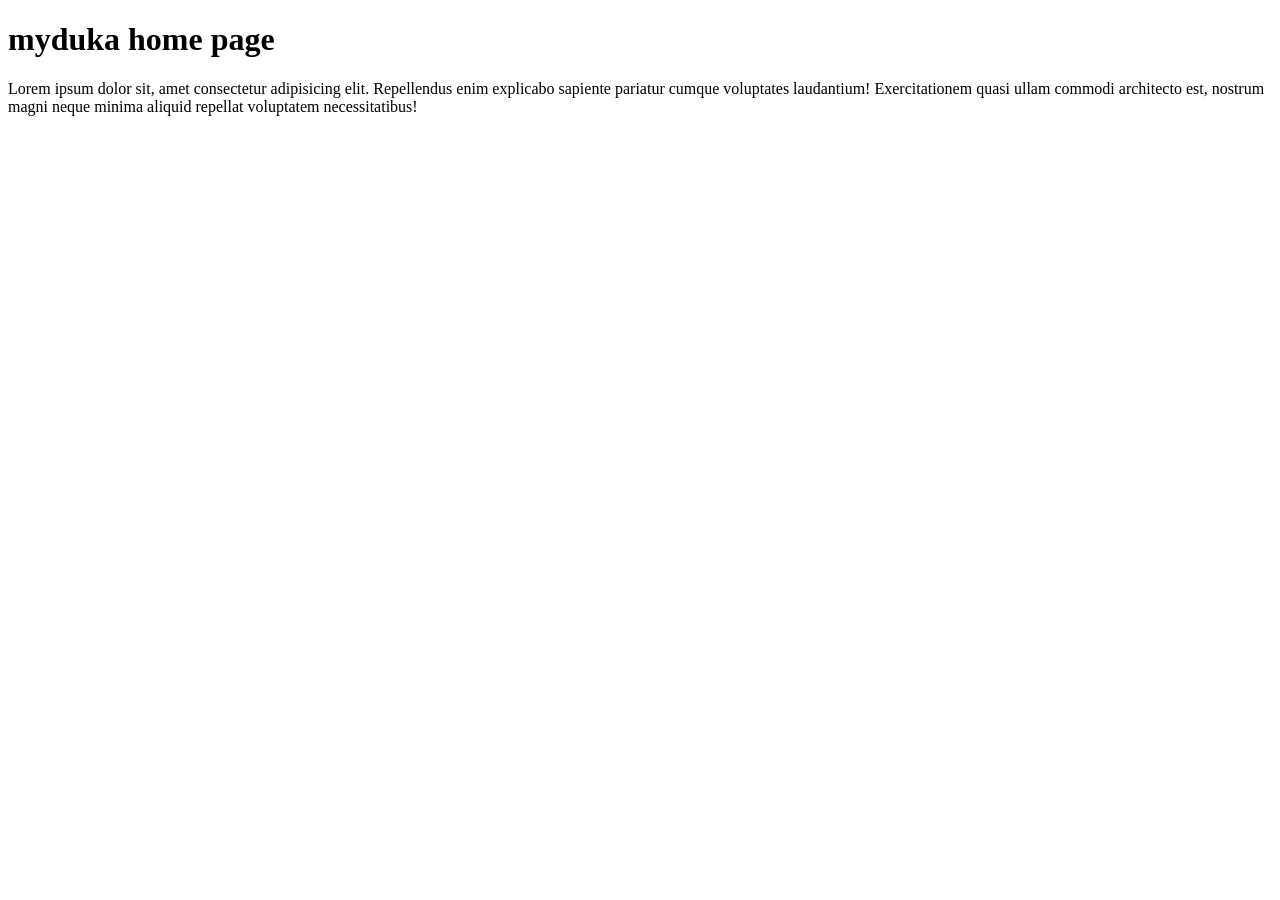
==== templates/index.html @ 2cbbbfa7 "products.html,sales.html,stock.html" ====
<!DOCTYPE html>
<html lang="en">

<head>
    <meta charset="UTF-8">
    <meta name="viewport" content="width=device-width, initial-scale=1.0">
    <title>Document</title>
</head>

<body>
    <h1>myduka home page</h1>
    Lorem ipsum dolor sit, amet consectetur adipisicing elit. Repellendus enim explicabo sapiente pariatur cumque
    voluptates laudantium! Exercitationem quasi ullam commodi architecto est, nostrum magni neque minima aliquid
    repellat voluptatem necessitatibus!
</body>

</html>
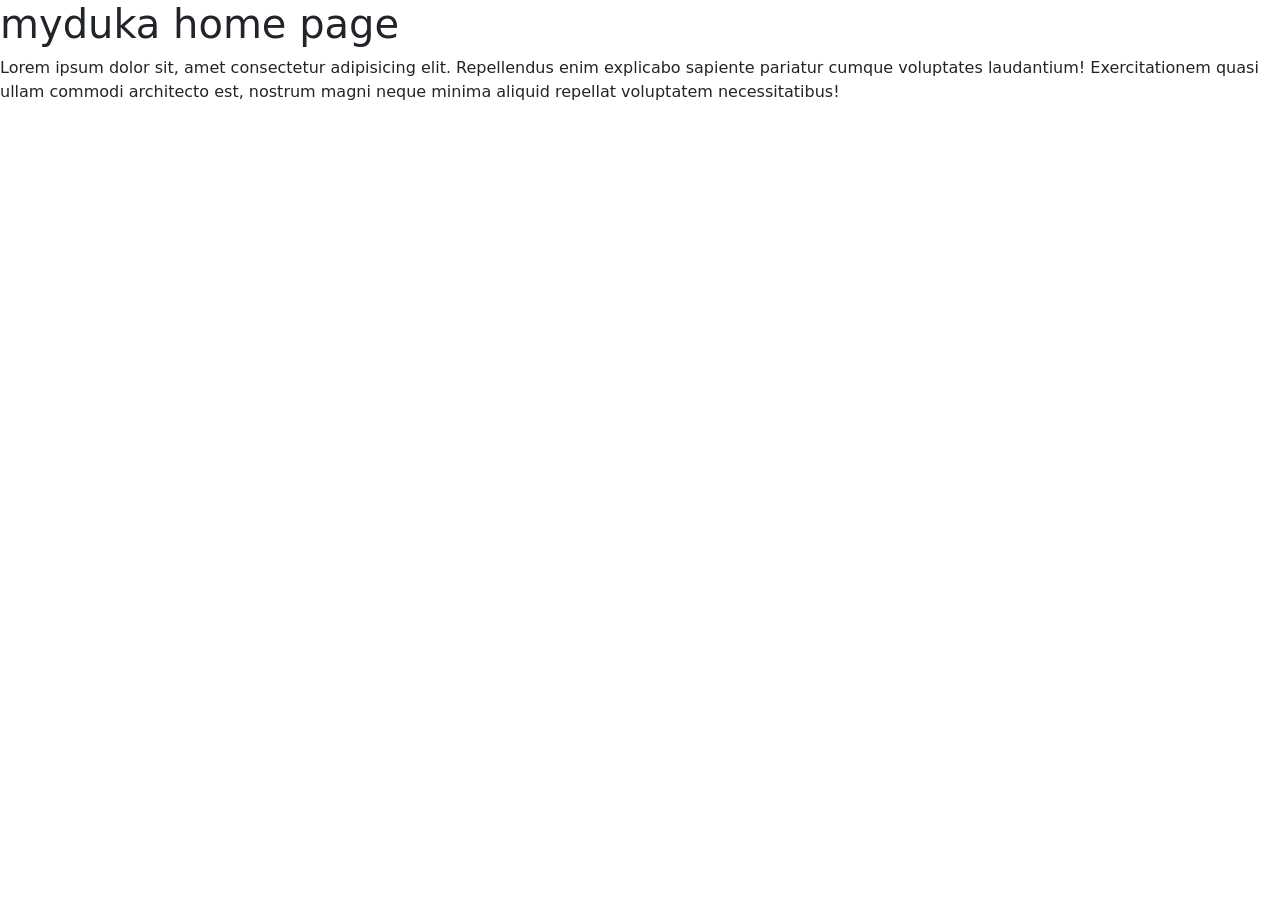
==== commit 7435542f: "update the boostrap links" ====
--- a/templates/index.html
+++ b/templates/index.html
@@ -5,6 +5,9 @@
     <meta charset="UTF-8">
     <meta name="viewport" content="width=device-width, initial-scale=1.0">
     <title>Document</title>
+    <link href="https://cdn.jsdelivr.net/npm/bootstrap@5.3.8/dist/css/bootstrap.min.css" rel="stylesheet"
+        integrity="sha384-sRIl4kxILFvY47J16cr9ZwB07vP4J8+LH7qKQnuqkuIAvNWLzeN8tE5YBujZqJLB" crossorigin="anonymous">
+
 </head>
 
 <body>
@@ -12,6 +15,12 @@
     Lorem ipsum dolor sit, amet consectetur adipisicing elit. Repellendus enim explicabo sapiente pariatur cumque
     voluptates laudantium! Exercitationem quasi ullam commodi architecto est, nostrum magni neque minima aliquid
     repellat voluptatem necessitatibus!
+    <script src="https://cdn.jsdelivr.net/npm/@popperjs/core@2.11.8/dist/umd/popper.min.js"
+        integrity="sha384-I7E8VVD/ismYTF4hNIPjVp/Zjvgyol6VFvRkX/vR+Vc4jQkC+hVqc2pM8ODewa9r"
+        crossorigin="anonymous"></script>
+    <script src="https://cdn.jsdelivr.net/npm/bootstrap@5.3.8/dist/js/bootstrap.min.js"
+        integrity="sha384-G/EV+4j2dNv+tEPo3++6LCgdCROaejBqfUeNjuKAiuXbjrxilcCdDz6ZAVfHWe1Y"
+        crossorigin="anonymous"></script>
 </body>
 
 </html>
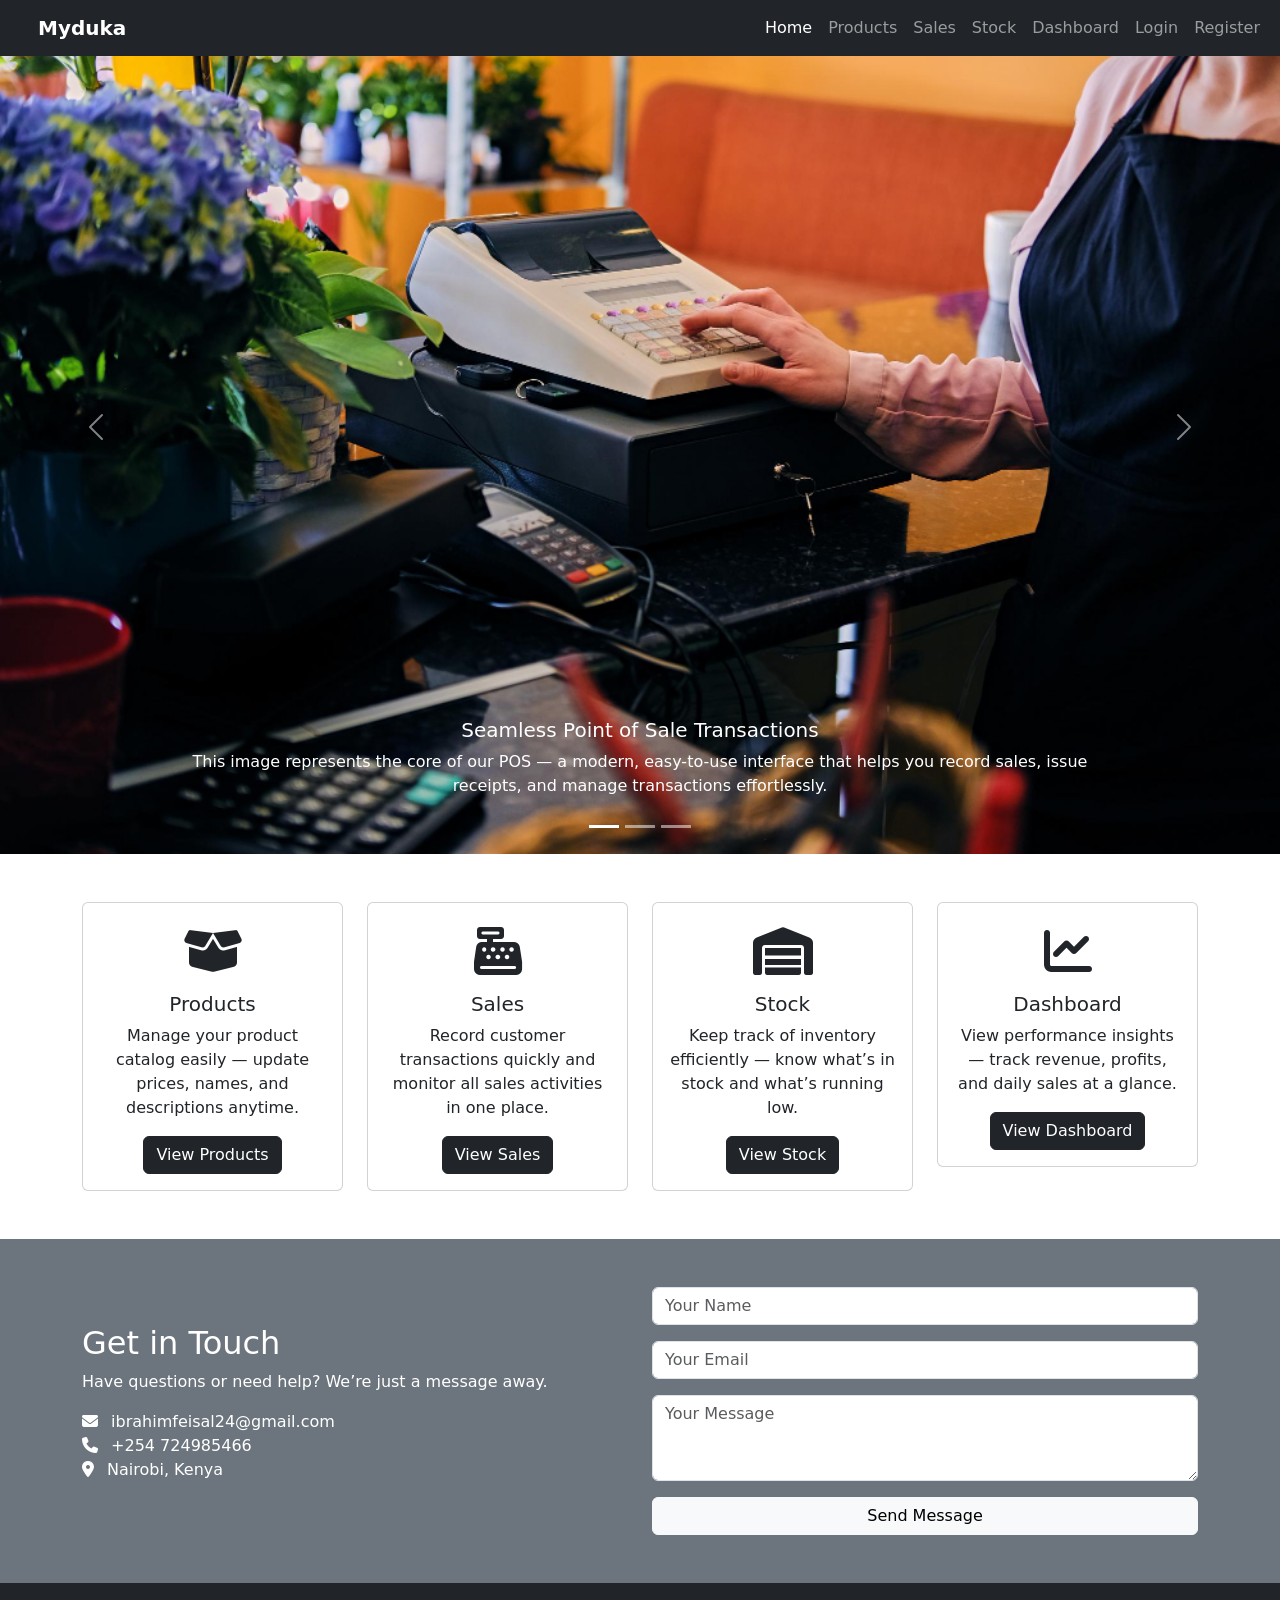
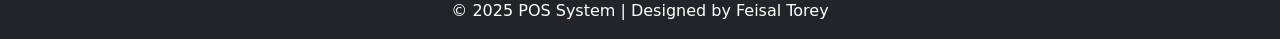
==== commit d05f09e4: "added new html files and styles the pages" ====
--- a/templates/index.html
+++ b/templates/index.html
@@ -2,25 +2,181 @@
 <html lang="en">
 
 <head>
-    <meta charset="UTF-8">
-    <meta name="viewport" content="width=device-width, initial-scale=1.0">
-    <title>Document</title>
-    <link href="https://cdn.jsdelivr.net/npm/bootstrap@5.3.8/dist/css/bootstrap.min.css" rel="stylesheet"
-        integrity="sha384-sRIl4kxILFvY47J16cr9ZwB07vP4J8+LH7qKQnuqkuIAvNWLzeN8tE5YBujZqJLB" crossorigin="anonymous">
+  <meta charset="UTF-8" />
+  <meta name="viewport" content="width=device-width, initial-scale=1.0" />
+  <title>Myduka POS</title>
 
+  <!-- Bootstrap -->
+  <link href="https://cdn.jsdelivr.net/npm/bootstrap@5.3.8/dist/css/bootstrap.min.css" rel="stylesheet">
+
+  <!-- Font Awesome (for icons) -->
+  <link rel="stylesheet" href="https://cdnjs.cloudflare.com/ajax/libs/font-awesome/6.6.0/css/all.min.css">
+
+  <!-- External CSS -->
+  <link rel="stylesheet" href="../static/style.css" />
 </head>
 
 <body>
-    <h1>myduka home page</h1>
-    Lorem ipsum dolor sit, amet consectetur adipisicing elit. Repellendus enim explicabo sapiente pariatur cumque
-    voluptates laudantium! Exercitationem quasi ullam commodi architecto est, nostrum magni neque minima aliquid
-    repellat voluptatem necessitatibus!
-    <script src="https://cdn.jsdelivr.net/npm/@popperjs/core@2.11.8/dist/umd/popper.min.js"
-        integrity="sha384-I7E8VVD/ismYTF4hNIPjVp/Zjvgyol6VFvRkX/vR+Vc4jQkC+hVqc2pM8ODewa9r"
-        crossorigin="anonymous"></script>
-    <script src="https://cdn.jsdelivr.net/npm/bootstrap@5.3.8/dist/js/bootstrap.min.js"
-        integrity="sha384-G/EV+4j2dNv+tEPo3++6LCgdCROaejBqfUeNjuKAiuXbjrxilcCdDz6ZAVfHWe1Y"
-        crossorigin="anonymous"></script>
+  <!-- Navbar -->
+  <nav class="navbar navbar-expand-lg bg-dark navbar-dark fixed-top">
+    <div class="container-fluid">
+      <i class="fa-solid fa-store me-2"></i>
+      <a class="navbar-brand fw-bold" href="/">Myduka</a>
+      <button class="navbar-toggler" type="button" data-bs-toggle="collapse" data-bs-target="#navbarNav">
+        <span class="navbar-toggler-icon"></span>
+      </button>
+      <div class="collapse navbar-collapse justify-content-end" id="navbarNav">
+        <ul class="navbar-nav">
+          <li class="nav-item"><a class="nav-link active" href="/">Home</a></li>
+          <li class="nav-item"><a class="nav-link" href="/products">Products</a></li>
+          <li class="nav-item"><a class="nav-link" href="/sales">Sales</a></li>
+          <li class="nav-item"><a class="nav-link" href="/stock">Stock</a></li>
+          <li class="nav-item"><a class="nav-link" href="/dashboard">Dashboard</a></li>
+          <li class="nav-item"><a class="nav-link" href="/login">Login</a></li>
+          <li class="nav-item"><a class="nav-link" href="/register">Register</a></li>
+        </ul>
+      </div>
+    </div>
+  </nav>
+  <div id="carouselExampleCaptions" class="carousel slide">
+    <div class="carousel-indicators">
+      <button type="button" data-bs-target="#carouselExampleCaptions" data-bs-slide-to="0" class="active"
+        aria-current="true" aria-label="Slide 1"></button>
+      <button type="button" data-bs-target="#carouselExampleCaptions" data-bs-slide-to="1"
+        aria-label="Slide 2"></button>
+      <button type="button" data-bs-target="#carouselExampleCaptions" data-bs-slide-to="2"
+        aria-label="Slide 3"></button>
+    </div>
+    <div class="carousel-inner">
+      <div class="carousel-item active">
+        <img src="../static/images/12075.jpg" class="d-block w-100" alt="POS transaction interface">
+        <div class="carousel-caption d-none d-md-block">
+          <h5>Seamless Point of Sale Transactions</h5>
+          <p>This image represents the core of our POS — a modern, easy-to-use interface that helps you record sales,
+            issue receipts, and manage transactions effortlessly.</p>
+        </div>
+      </div>
+      <div class="carousel-item">
+        <img src="../static/images/3571.jpg" class="d-block w-100" alt="Inventory management">
+        <div class="carousel-caption d-none d-md-block">
+          <h5>Smart Inventory Tracking</h5>
+          <p>Our POS system automatically updates your stock after every sale, ensuring that you always know what’s in
+            stock and what needs restocking.</p>
+        </div>
+      </div>
+      <div class="carousel-item">
+        <img src="../static/images/76177.jpg" class="d-block w-100" alt="Business analytics dashboard">
+        <div class="carousel-caption d-none d-md-block">
+          <h5>Insightful Business Analytics</h5>
+          <p>Visual dashboards and reports give you a clear picture of your daily sales, profits, and business
+            performance — helping you make informed decisions.</p>
+        </div>
+      </div>
+    </div>
+    <button class="carousel-control-prev" type="button" data-bs-target="#carouselExampleCaptions" data-bs-slide="prev">
+      <span class="carousel-control-prev-icon" aria-hidden="true"></span>
+      <span class="visually-hidden">Previous</span>
+    </button>
+    <button class="carousel-control-next" type="button" data-bs-target="#carouselExampleCaptions" data-bs-slide="next">
+      <span class="carousel-control-next-icon" aria-hidden="true"></span>
+      <span class="visually-hidden">Next</span>
+    </button>
+  </div>
+
+  <!-- Cards Section -->
+  <div class="container py-5">
+    <div class="row g-4">
+
+      <div class="col-sm-12 col-md-6 col-lg-3">
+        <div class="card custom-card text-center">
+          <div class="mt-4">
+            <i class="fa-solid fa-box-open fa-3x"></i>
+          </div>
+          <div class="card-body">
+            <h5 class="card-title">Products</h5>
+            <p class="card-text">Manage your product catalog easily — update prices, names, and descriptions anytime.
+            </p>
+            <a href="/products" class="btn btn-dark">View Products</a>
+          </div>
+        </div>
+      </div>
+
+      <div class="col-sm-12 col-md-6 col-lg-3">
+        <div class="card custom-card text-center">
+          <div class="mt-4">
+            <i class="fa-solid fa-cash-register fa-3x"></i>
+          </div>
+          <div class="card-body">
+            <h5 class="card-title">Sales</h5>
+            <p class="card-text">Record customer transactions quickly and monitor all sales activities in one place.</p>
+            <a href="/sales" class="btn btn-dark">View Sales</a>
+          </div>
+        </div>
+      </div>
+
+      <div class="col-sm-12 col-md-6 col-lg-3">
+        <div class="card custom-card text-center">
+          <div class="mt-4">
+            <i class="fa-solid fa-warehouse fa-3x"></i>
+          </div>
+          <div class="card-body">
+            <h5 class="card-title">Stock</h5>
+            <p class="card-text">Keep track of inventory efficiently — know what’s in stock and what’s running low.</p>
+            <a href="/stock" class="btn btn-dark">View Stock</a>
+          </div>
+        </div>
+      </div>
+
+      <div class="col-sm-12 col-md-6 col-lg-3">
+        <div class="card custom-card text-center">
+          <div class="mt-4">
+            <i class="fa-solid fa-chart-line fa-3x"></i>
+          </div>
+          <div class="card-body">
+            <h5 class="card-title">Dashboard</h5>
+            <p class="card-text">View performance insights — track revenue, profits, and daily sales at a glance.</p>
+            <a href="/dashboard" class="btn btn-dark">View Dashboard</a>
+          </div>
+        </div>
+      </div>
+
+    </div>
+  </div>
+
+  <!-- Contact Section -->
+  <section class="bg-secondary text-white py-5">
+    <div class="container">
+      <div class="row align-items-center">
+        <div class="col-md-6 mb-4 mb-md-0">
+          <h2>Get in Touch</h2>
+          <p>Have questions or need help? We’re just a message away.</p>
+          <ul class="list-unstyled">
+            <li><i class="fa-solid fa-envelope me-2"></i> ibrahimfeisal24@gmail.com</li>
+            <li><i class="fa-solid fa-phone me-2"></i> +254 724985466</li>
+            <li><i class="fa-solid fa-location-dot me-2"></i> Nairobi, Kenya</li>
+          </ul>
+        </div>
+        <div class="col-md-6">
+          <form action="https://api.web3forms.com/submit" method="POST">
+            <input type="hidden" name="access_key" value="312727cc-d833-4eea-9e6d-c100a17c4510">
+            <div class="mb-3"><input type="text" class="form-control" name="name" placeholder="Your Name"></div>
+            <div class="mb-3"><input type="email" class="form-control" name="email" placeholder="Your Email"></div>
+            <div class="mb-3"><textarea class="form-control" rows="3" name="message"
+                placeholder="Your Message"></textarea></div>
+            <button class="btn btn-light w-100">Send Message</button>
+          </form>
+        </div>
+      </div>
+    </div>
+  </section>
+
+  <!-- Footer -->
+  <footer class="bg-dark text-white text-center py-3">
+    <p class="mb-0">&copy; 2025 POS System | Designed by Feisal Torey</p>
+  </footer>
+
+  <script src="https://cdn.jsdelivr.net/npm/bootstrap@5.3.8/dist/js/bootstrap.bundle.min.js"></script>
 </body>
 
-</html>+</html>
+
